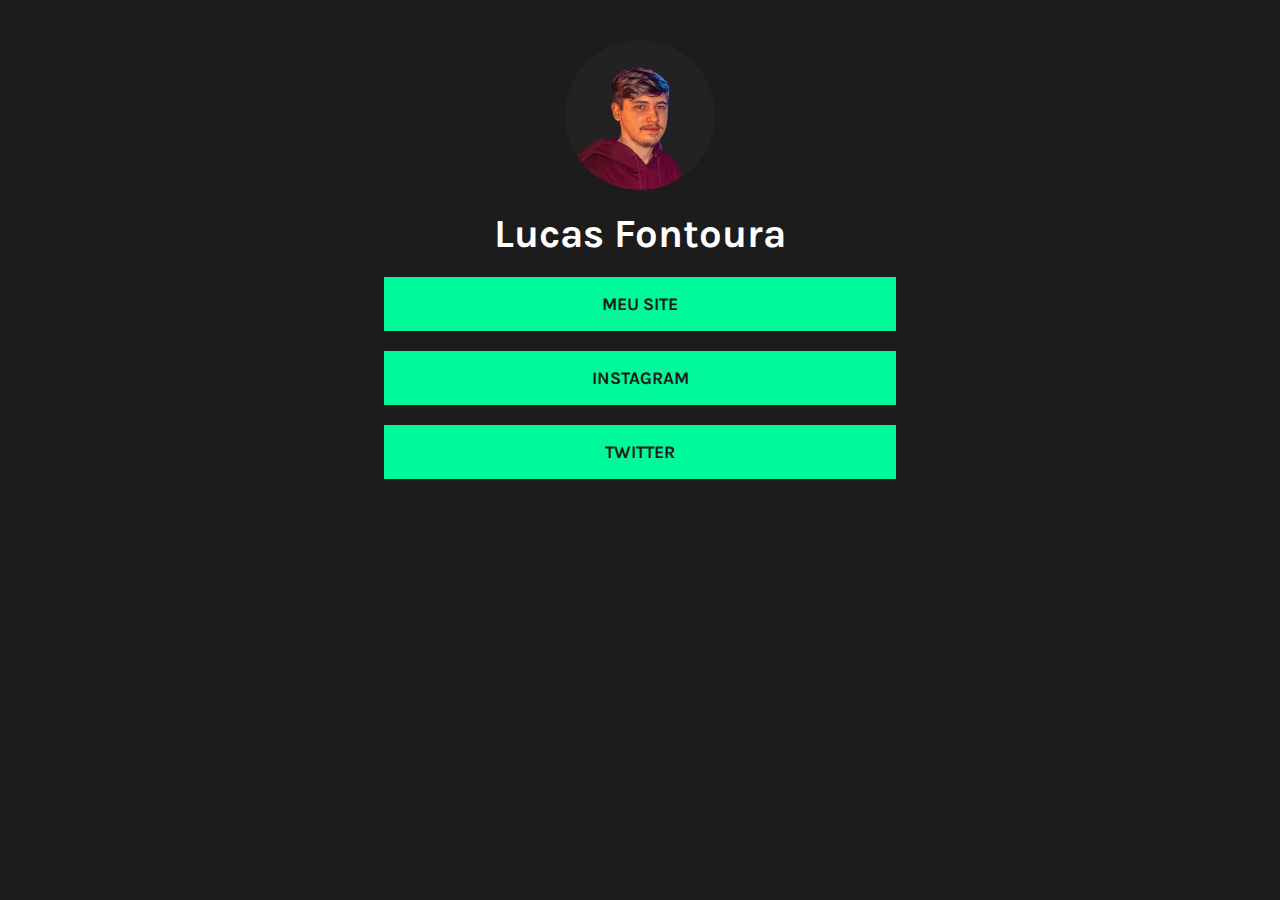
==== index.html @ 4ab3ab7f "Add files via upload" ====
<!DOCTYPE html>
<html lang="en">
<head>
    <meta charset="UTF-8">
    <meta http-equiv="X-UA-Compatible" content="IE=edge">
    <meta name="viewport" content="width=device-width, initial-scale=1.0">
    <title>LinkTree</title>
    <link rel="stylesheet" href="style.css">
</head>
<body>
    <div class="link-tree">
        <img src="img/Screenshot_1.jpg" alt="Profile Picture">
        <h1>Lucas Fontoura</h1>
        <a href="https://lucasfontoura06.github.io/projeto-pincipal-lucas/">Meu Site</a>
        <a href="https://www.instagram.com/0lucas_fontoura0/">Instagram</a>
        <a href="https://twitter.com/Righi_Fontoura">Twitter</a>
    </div>
</body>
</html>
---- style.css ----
@import url('https://fonts.googleapis.com/css2?family=Festive&family=Karla:wght@700&family=Source+Code+Pro&display=swap');

*{
    margin: 0;
    padding: 0;
    box-sizing: border-box;
    color: #FFF;
    font-family: 'Karla', sans-serif;
}

:root {
    --bgcolor : #1c1c1c;
    --accentcolor: #00FA9A
}

body {
    background-color: var(--bgcolor);
}

.link-tree {
    display: flex;
    flex-direction: column;
    align-items: center;
    width: 90vw;
    margin: 40px auto;
    gap: 20px;
}

.link-tree img {
    width: 150px;
    height: 150px;
    border-radius: 50%;
}

.link-tree h1 {
    font-size: 2.5rem;
}

.link-tree a {
    background-color: var(--accentcolor);
    color: var(--bgcolor);
    width: 100%;
    padding: 15px;
    text-decoration: none;
    text-align: center;
    text-transform: uppercase;
    font-size: 1.1rem;
    font-weight: bold;
    border: solid 2px var(--accentcolor);
}

.link-tree a:hover {
    background-color: var(--bgcolor);
    color: var(--accentcolor);
}

@media (min-width: 1024px) {
    .link-tree{
        width: 40vw;
    }
}
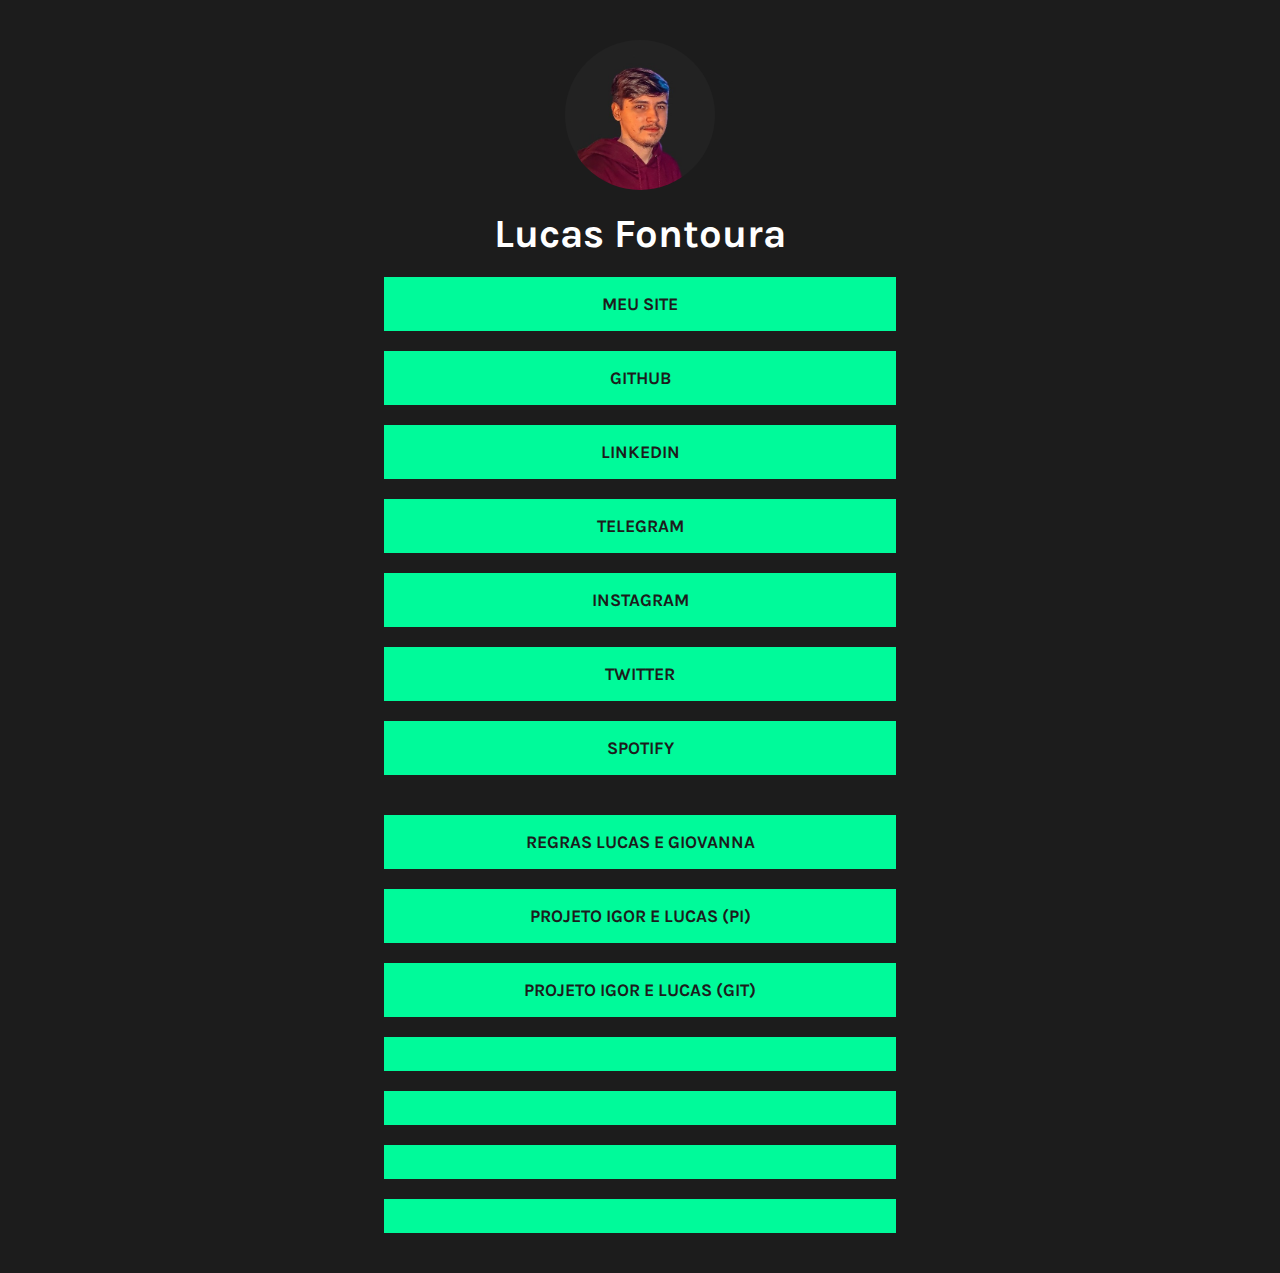
==== commit ca15bea3: "Update index.html" ====
--- a/index.html
+++ b/index.html
@@ -12,8 +12,27 @@
         <img src="img/Screenshot_1.jpg" alt="Profile Picture">
         <h1>Lucas Fontoura</h1>
         <a href="https://lucasfontoura06.github.io/projeto-pincipal-lucas/">Meu Site</a>
+        <a href="https://github.com/LucasFontoura06">GitHub</a>
+        <a href="https://www.linkedin.com/in/lucas-fontoura-706a45212/">LinkedIn</a>
+        <a href="https://t.me/Lucas_Fontoura0">Telegram</a>
         <a href="https://www.instagram.com/0lucas_fontoura0/">Instagram</a>
         <a href="https://twitter.com/Righi_Fontoura">Twitter</a>
+        <a href="https://open.spotify.com/playlist/1QqK9udcHbtgzOBUsuYl7v?si=054bbd70c3eb41ea">Spotify</a>
     </div>
+
+    <div class="divider">
+        <a href=""></a>
+    </div>
+
+    <div class="link-tree">
+        <a href="https://lucasfontoura06.github.io/regras-lucas-giovanna/">Regras Lucas e Giovanna</a>
+        <a href="https://igorlima22.github.io/Projeto-Igor-Lucas2/index.html">Projeto Igor e Lucas (PI)</a>
+        <a href="https://github.com/IgorLima22/Projeto-Igor-Lucas2">Projeto Igor e Lucas (Git)</a>
+        <a href=""></a>
+        <a href=""></a>
+        <a href=""></a>
+        <a href=""></a>
+    </div>
+
 </body>
-</html>+</html>
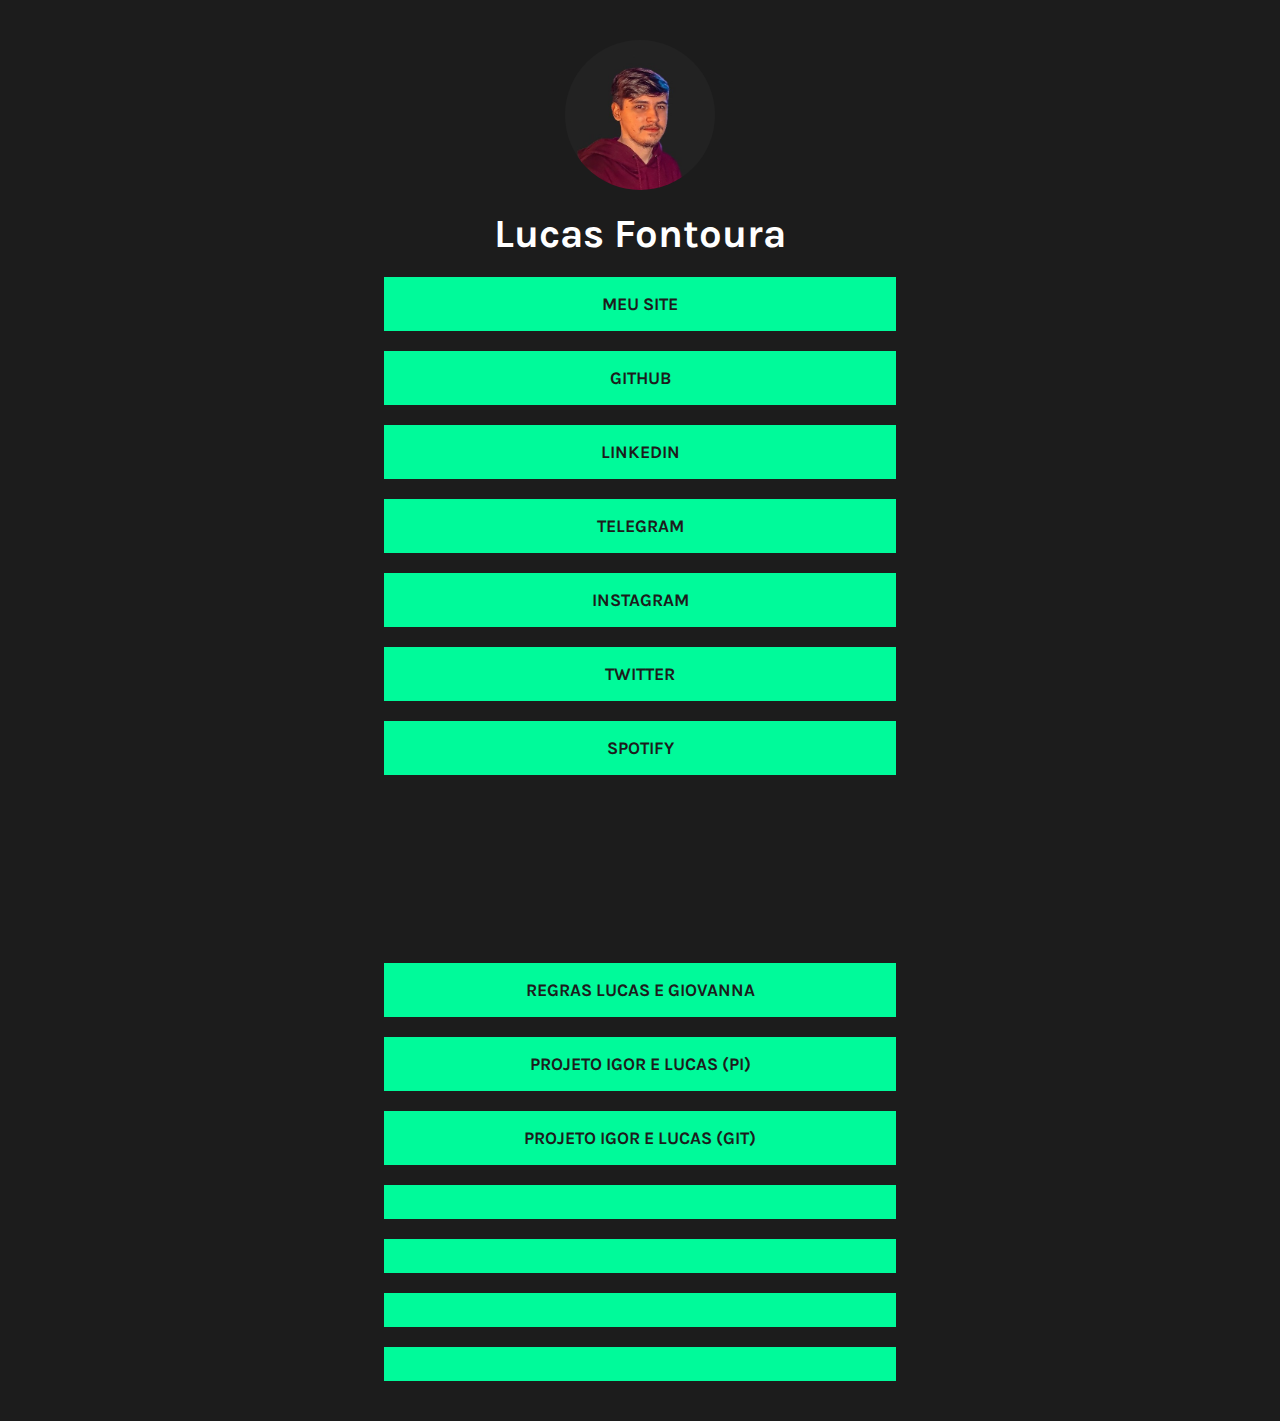
==== commit 3113e146: "Update index.html" ====
--- a/index.html
+++ b/index.html
@@ -23,6 +23,10 @@
     <div class="divider">
         <a href=""></a>
     </div>
+    
+    <div class="divider">
+        <a href=""></a>
+    </div>
 
     <div class="link-tree">
         <a href="https://lucasfontoura06.github.io/regras-lucas-giovanna/">Regras Lucas e Giovanna</a>
--- a/style.css
+++ b/style.css
@@ -58,4 +58,49 @@
     .link-tree{
         width: 40vw;
     }
-}+}
+
+*{
+    margin: 0;
+    padding: 0;
+    box-sizing: border-box;
+    color: #FFF;
+    font-family: 'Karla', sans-serif;
+}
+
+.divider {
+    display: flex;
+    flex-direction: column;
+    align-items: center;
+    width: 90vw;
+    margin: 40px auto;
+    gap: 20px;
+}
+
+.divider img {
+    width: 150px;
+    height: 150px;
+    border-radius: 50%;
+}
+
+.divider h1 {
+    font-size: 2.5rem;
+}
+
+.divider a {
+    background-color: #1c1c1c;
+    color: var(--bgcolor);
+    width: 100%;
+    padding: 15px;
+    text-decoration: none;
+    text-align: center;
+    text-transform: uppercase;
+    font-size: 1.1rem;
+    font-weight: bold;
+    border: solid 2px #1c1c1c;
+}
+
+.divider a:hover {
+    background-color: var(--bgcolor);
+    color: var(--accentcolor);
+}
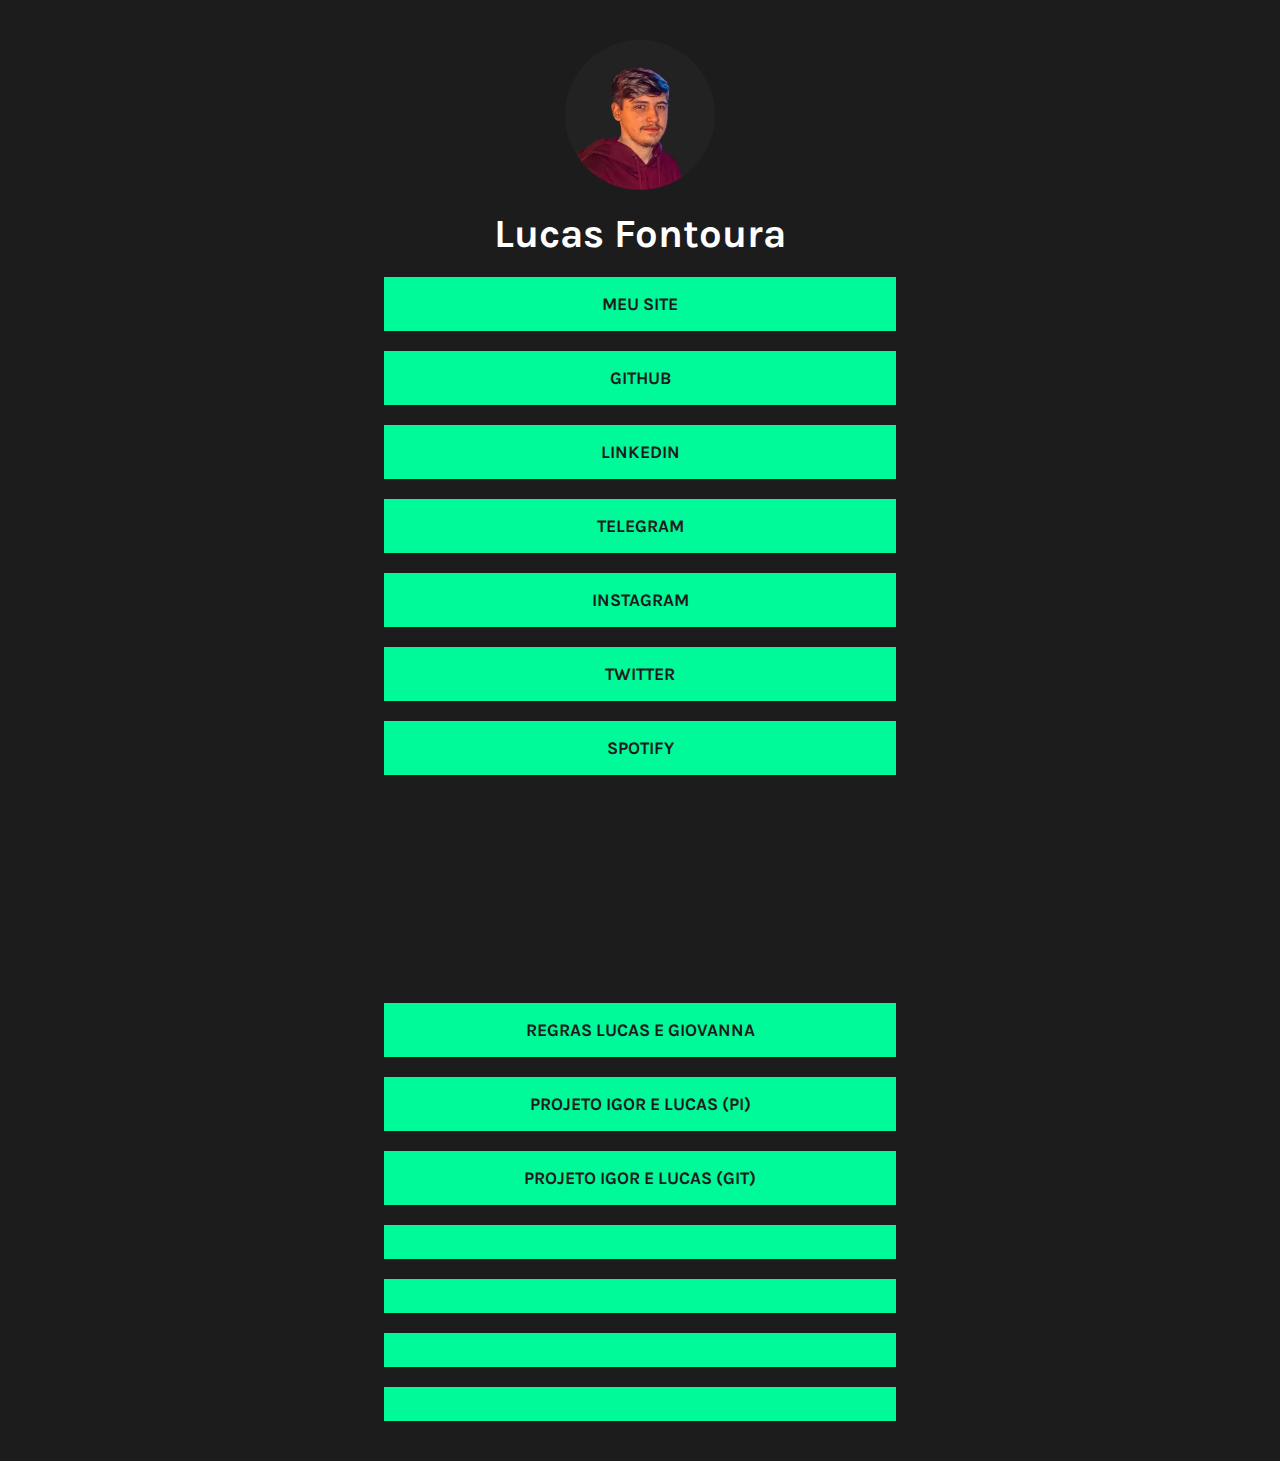
==== commit 0bc6e409: "Update index.html" ====
--- a/index.html
+++ b/index.html
@@ -21,11 +21,11 @@
     </div>
 
     <div class="divider">
-        <a href=""></a>
+        <a href="">⠀</a>
     </div>
     
     <div class="divider">
-        <a href=""></a>
+        <a href="">⠀</a>
     </div>
 
     <div class="link-tree">
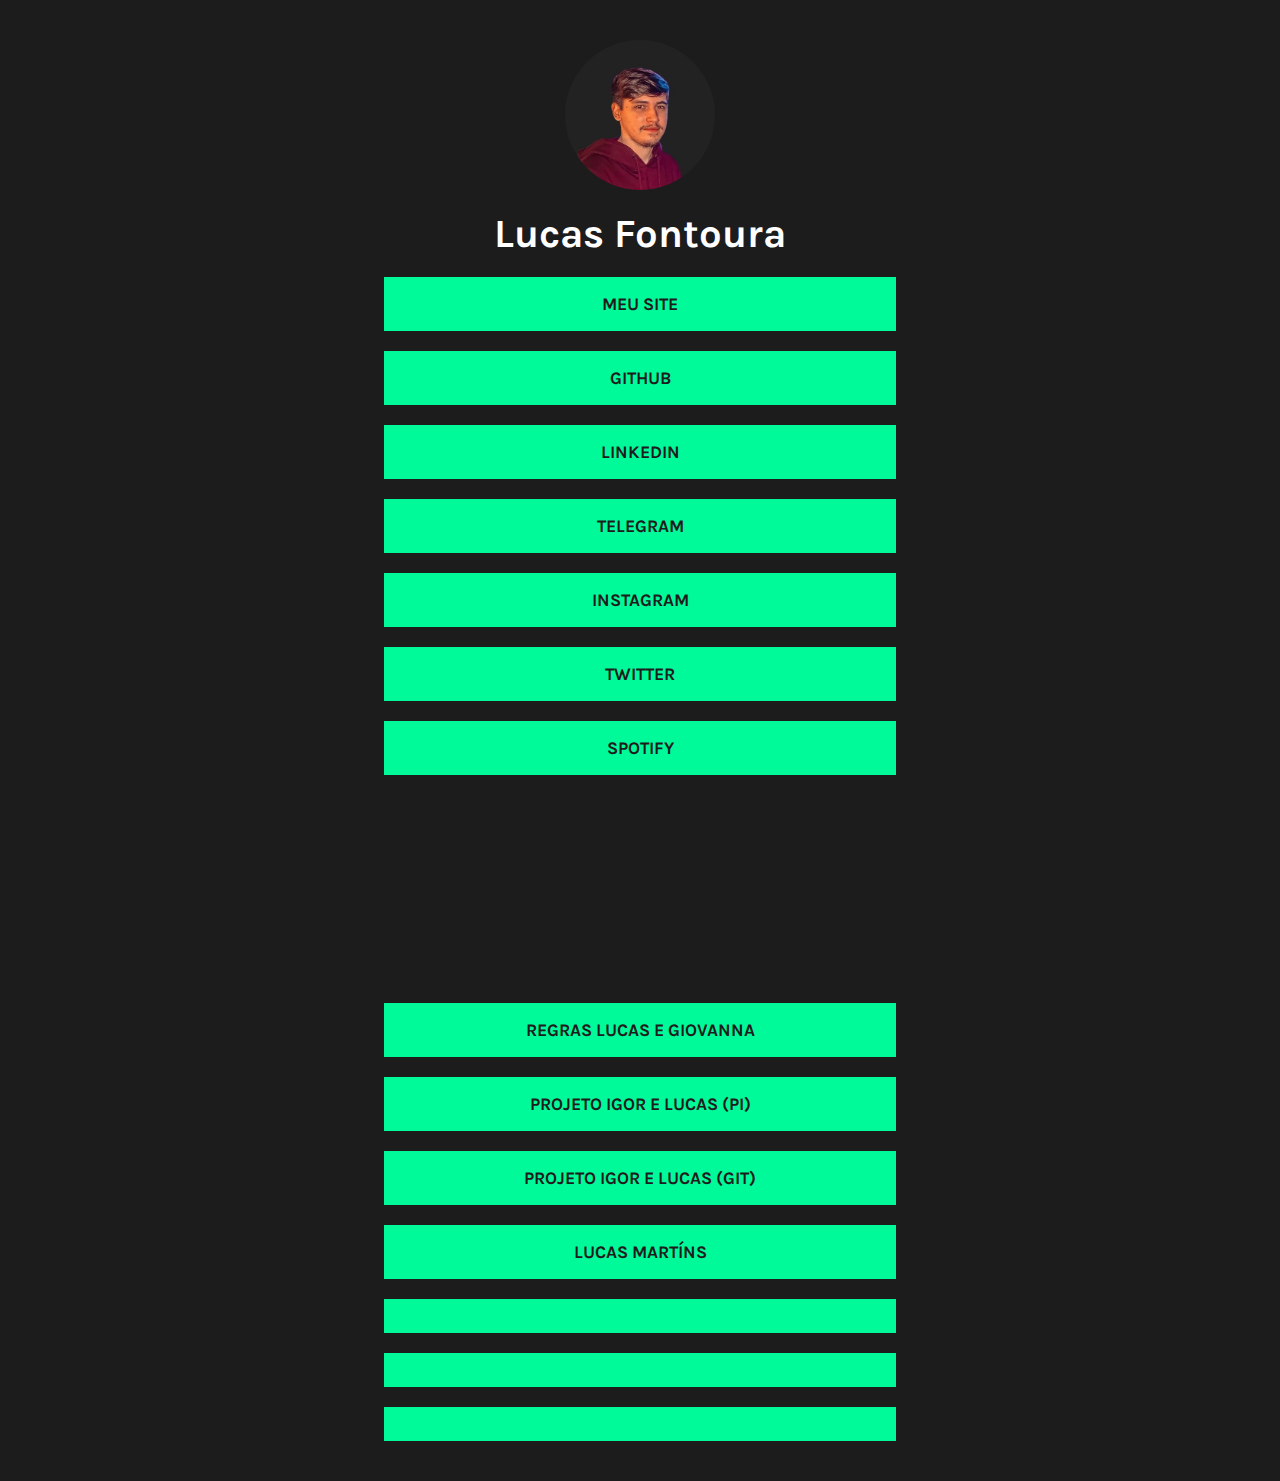
==== commit e7911f92: "Update index.html" ====
--- a/index.html
+++ b/index.html
@@ -32,7 +32,7 @@
         <a href="https://lucasfontoura06.github.io/regras-lucas-giovanna/">Regras Lucas e Giovanna</a>
         <a href="https://igorlima22.github.io/Projeto-Igor-Lucas2/index.html">Projeto Igor e Lucas (PI)</a>
         <a href="https://github.com/IgorLima22/Projeto-Igor-Lucas2">Projeto Igor e Lucas (Git)</a>
-        <a href=""></a>
+        <a href="https://lucasmartins.nicepage.io/?version=006e46dc-a628-43c7-9a05-1cc6f9565618&uid=c1df1a1f-597b-4466-ae58-de3a330027bf">Lucas Martíns</a>
         <a href=""></a>
         <a href=""></a>
         <a href=""></a>
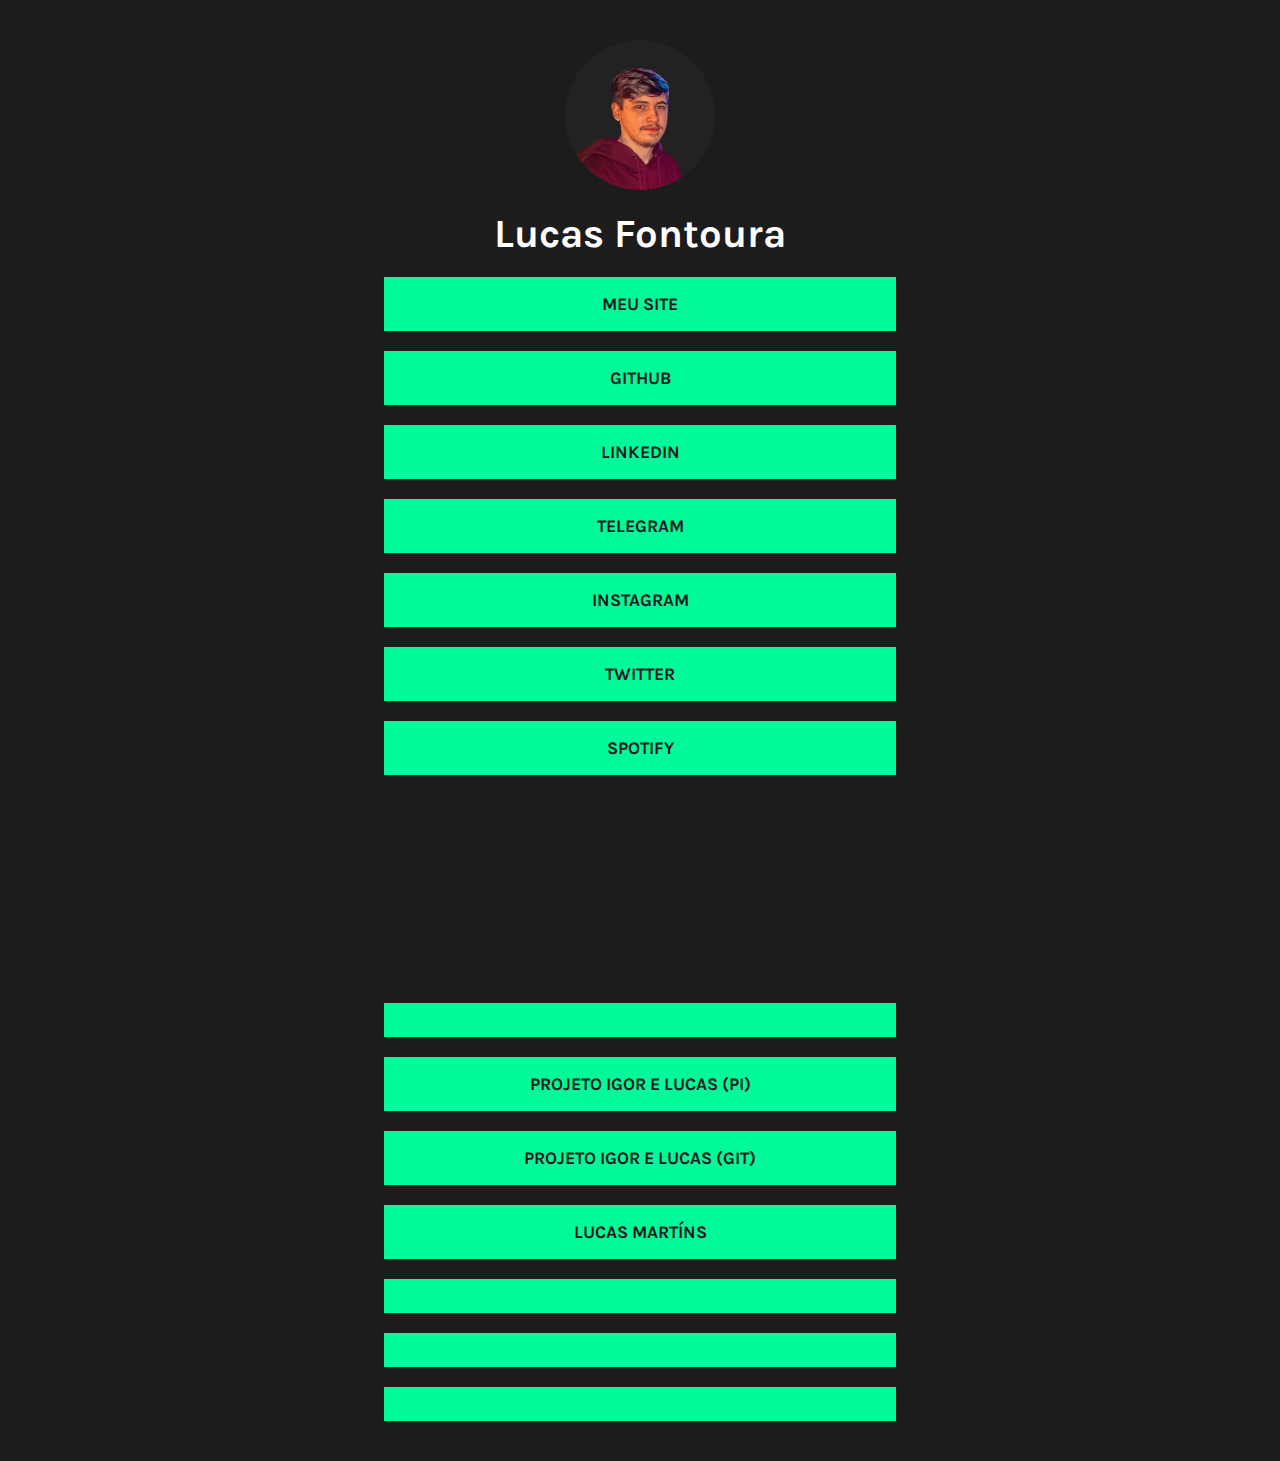
==== commit aadaadb3: "Update index.html" ====
--- a/index.html
+++ b/index.html
@@ -29,7 +29,7 @@
     </div>
 
     <div class="link-tree">
-        <a href="https://lucasfontoura06.github.io/regras-lucas-giovanna/">Regras Lucas e Giovanna</a>
+        <a href=""></a>
         <a href="https://igorlima22.github.io/Projeto-Igor-Lucas2/index.html">Projeto Igor e Lucas (PI)</a>
         <a href="https://github.com/IgorLima22/Projeto-Igor-Lucas2">Projeto Igor e Lucas (Git)</a>
         <a href="https://lucasmartins.nicepage.io/?version=006e46dc-a628-43c7-9a05-1cc6f9565618&uid=c1df1a1f-597b-4466-ae58-de3a330027bf">Lucas Martíns</a>
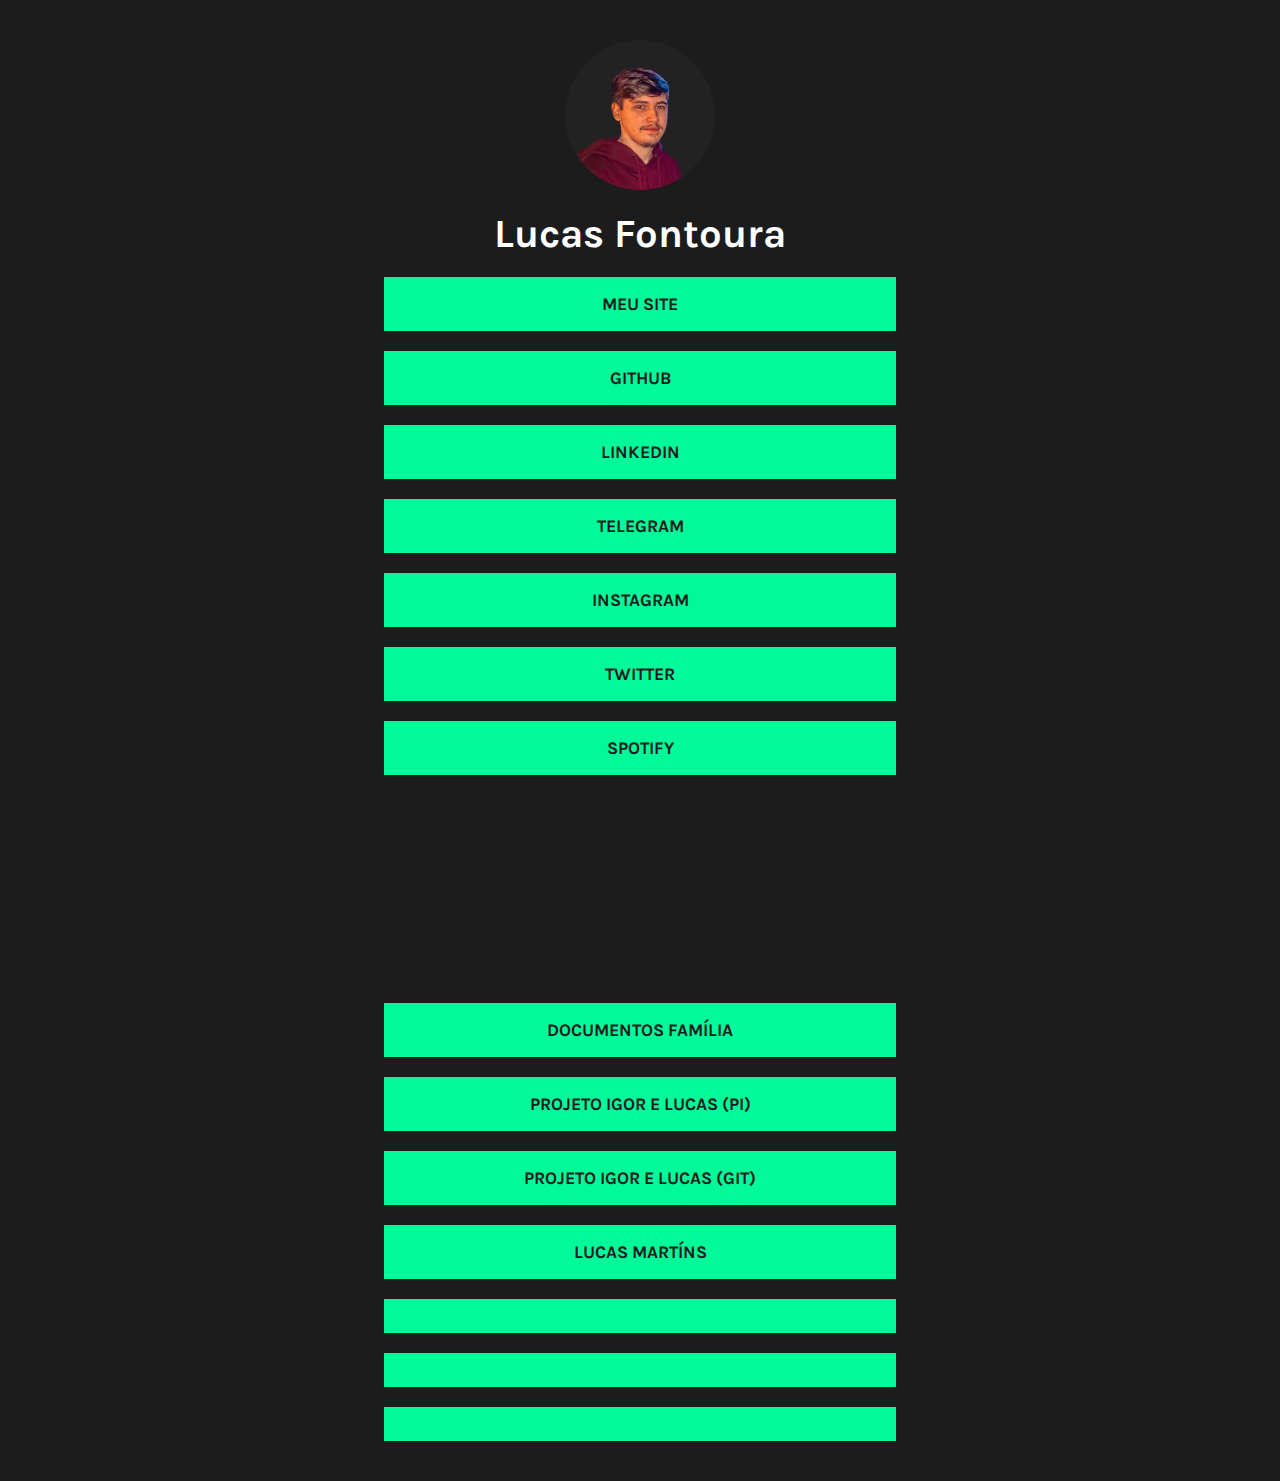
==== commit 6ddcfd15: "Update index.html" ====
--- a/index.html
+++ b/index.html
@@ -29,7 +29,7 @@
     </div>
 
     <div class="link-tree">
-        <a href=""></a>
+        <a href="https://lucasfontoura06.github.io/Documentos-Familia/">Documentos Família</a>
         <a href="https://igorlima22.github.io/Projeto-Igor-Lucas2/index.html">Projeto Igor e Lucas (PI)</a>
         <a href="https://github.com/IgorLima22/Projeto-Igor-Lucas2">Projeto Igor e Lucas (Git)</a>
         <a href="https://lucasmartins.nicepage.io/?version=006e46dc-a628-43c7-9a05-1cc6f9565618&uid=c1df1a1f-597b-4466-ae58-de3a330027bf">Lucas Martíns</a>
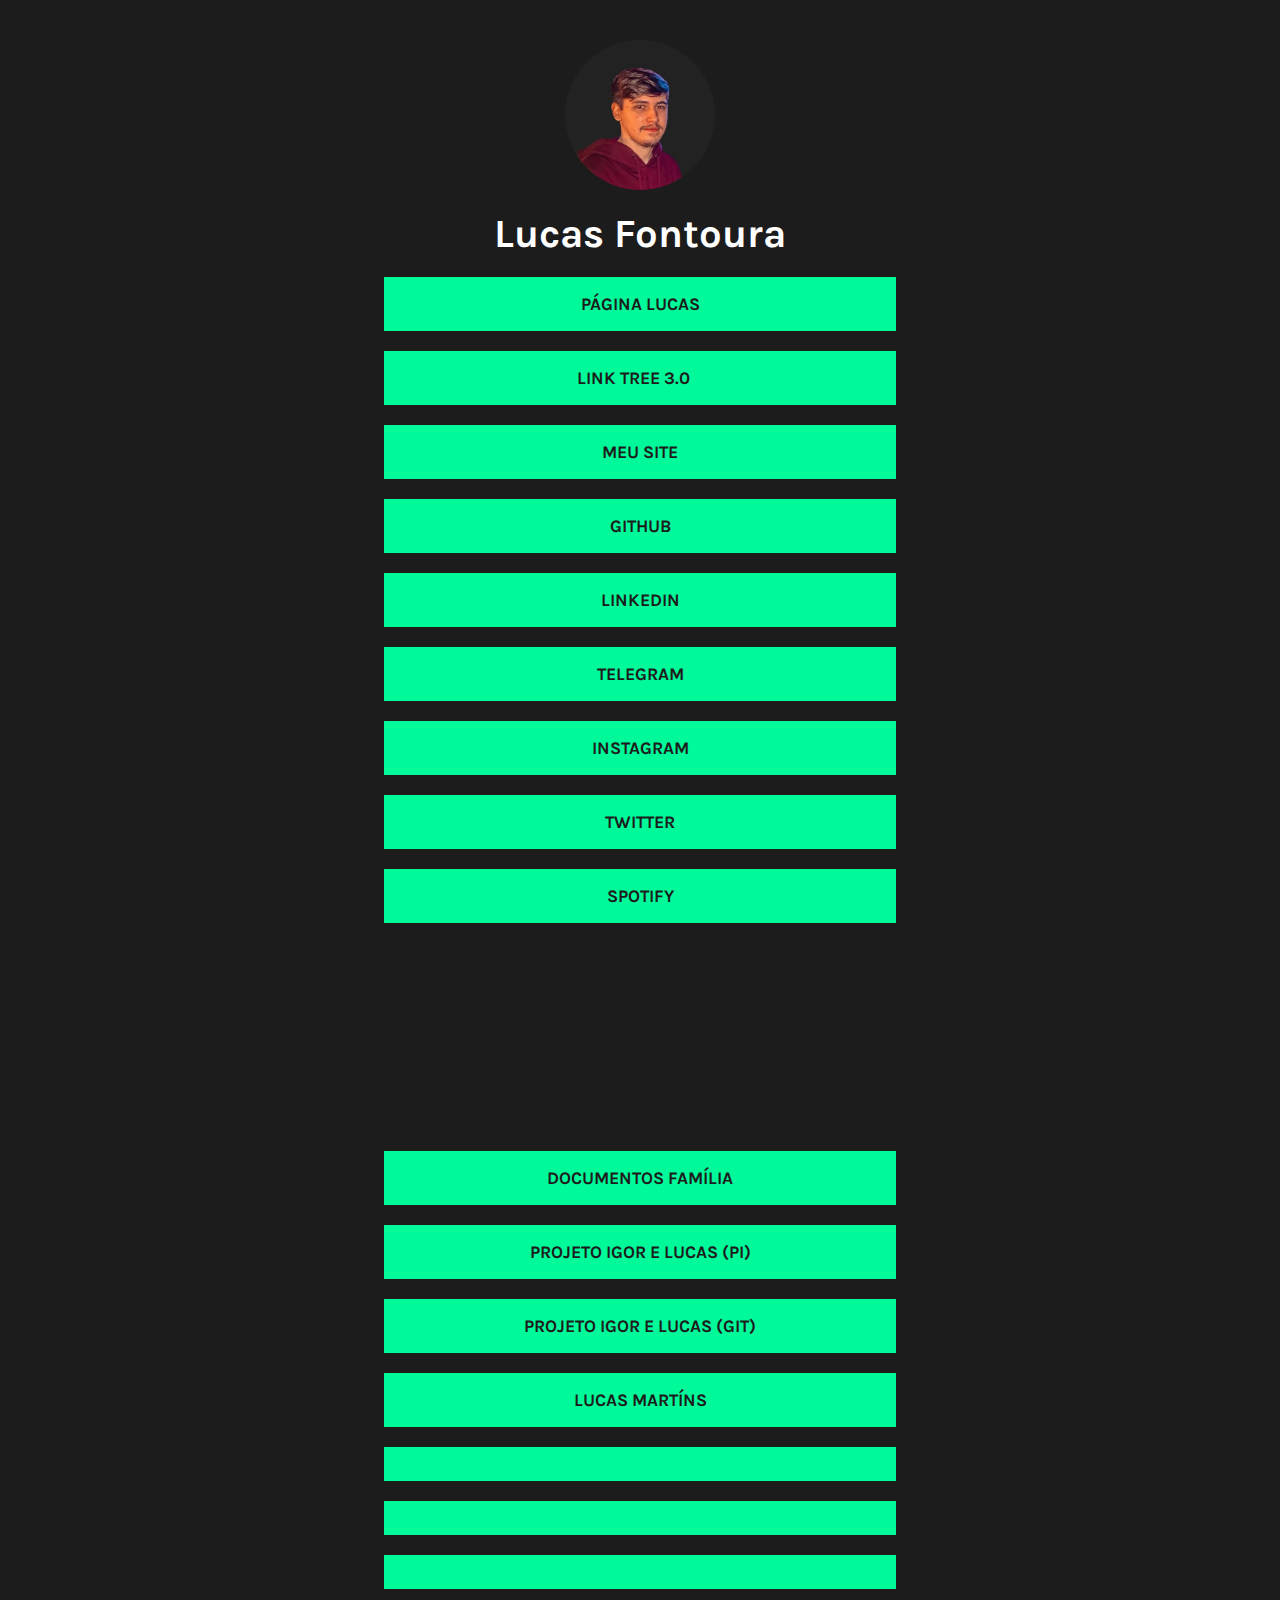
==== commit 6c99904d: "Update index.html" ====
--- a/index.html
+++ b/index.html
@@ -11,6 +11,8 @@
     <div class="link-tree">
         <img src="img/Screenshot_1.jpg" alt="Profile Picture">
         <h1>Lucas Fontoura</h1>
+        <a href="https://lucasfontoura06.github.io/siteofficiallucas/#home">Página Lucas</a>
+        <a href="https://lucasfontoura06.github.io/Linktree3.0/">Link Tree 3.0⠀</a>
         <a href="https://lucasfontoura06.github.io/projeto-pincipal-lucas/">Meu Site</a>
         <a href="https://github.com/LucasFontoura06">GitHub</a>
         <a href="https://www.linkedin.com/in/lucas-fontoura-706a45212/">LinkedIn</a>
